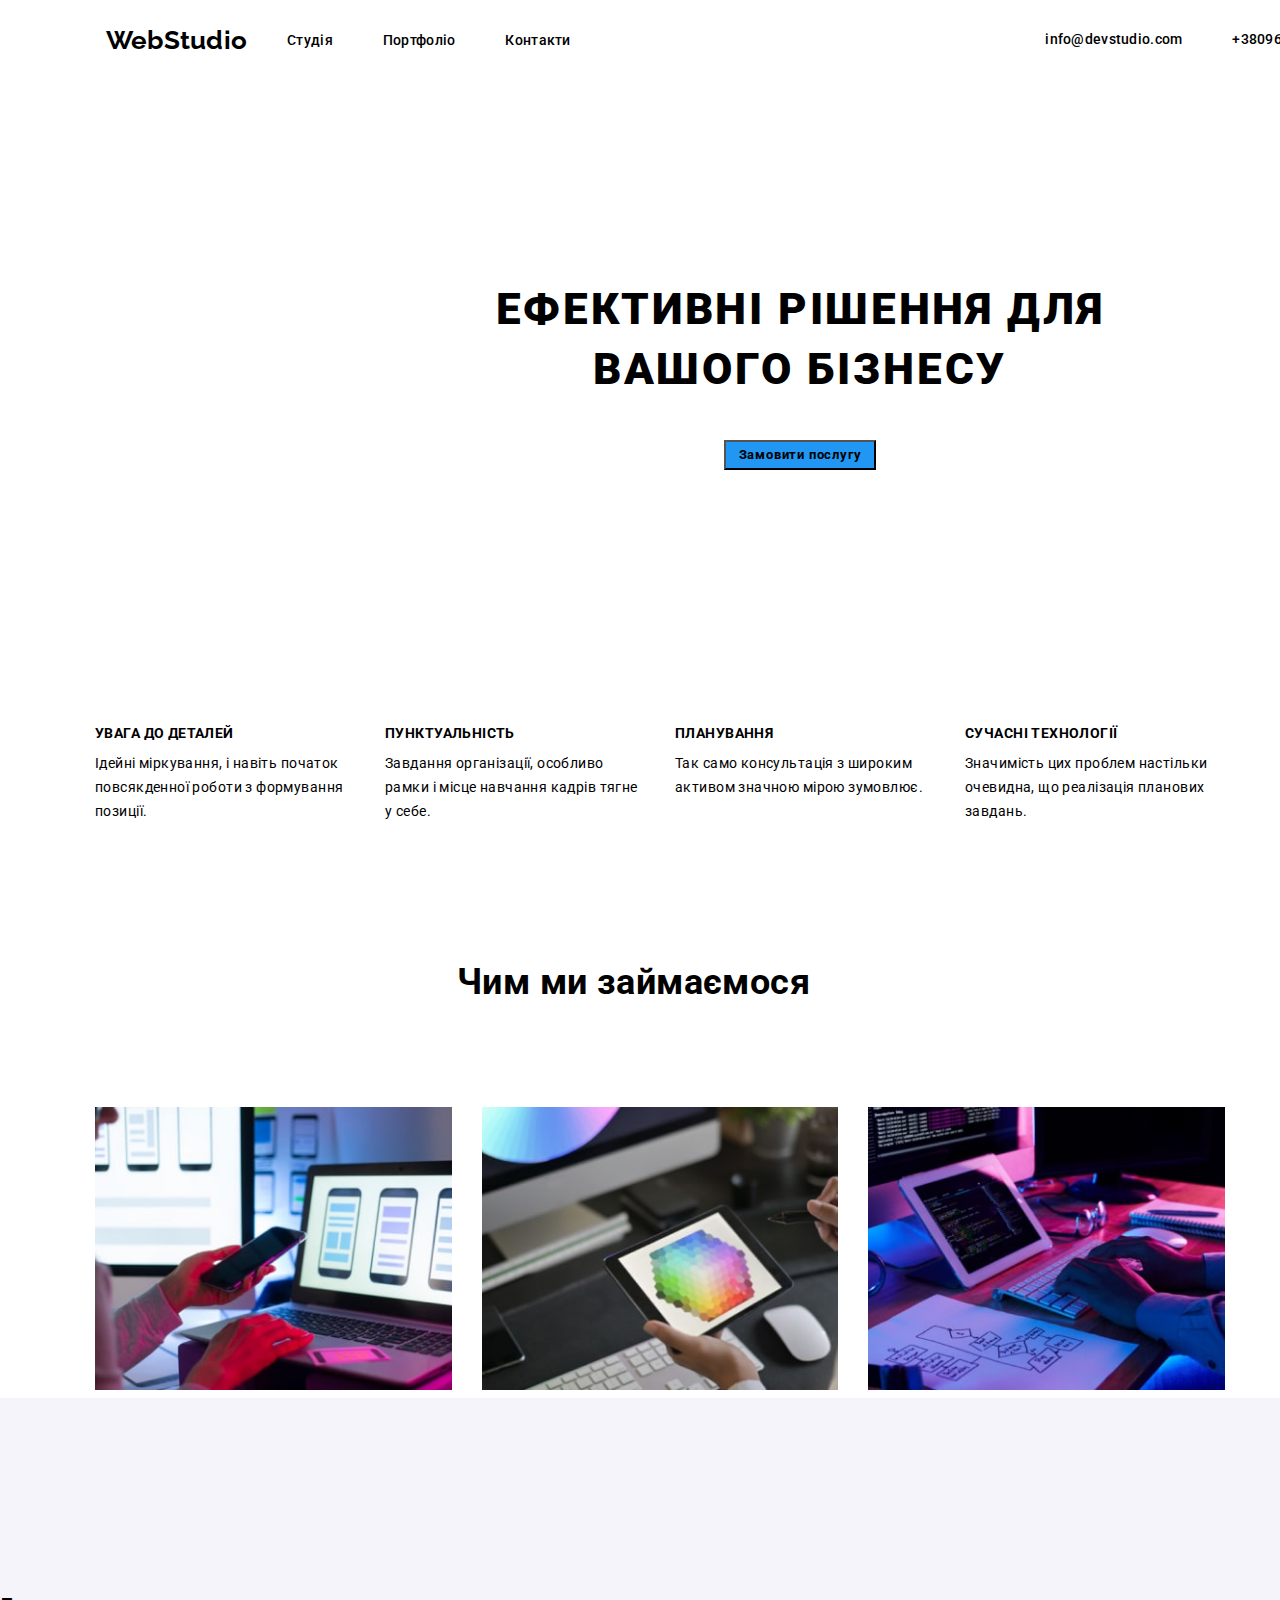
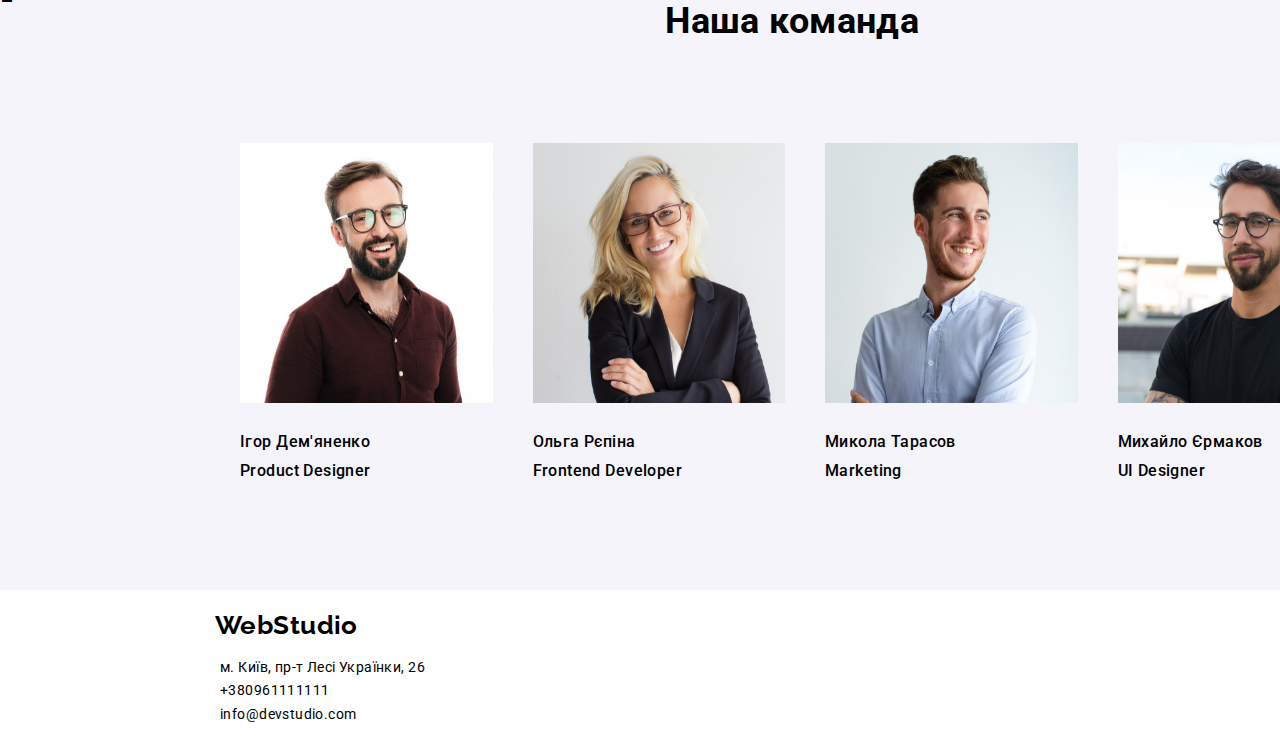
==== index.html @ 9505898f "SUMMAR" ====
<!DOCTYPE html>
<html lang="uk"></html>
<meta charset="UTF-8">
<meta http-equiv="X-UA-Compatible" content="IE=edge">
<meta name="viewport" content="width=device-width, initial-scale=1.0">
<title>WebStudio</title>

<link rel="preconnect" href="https://fonts.googleapis.com">
<link rel="preconnect" href="https://fonts.gstatic.com" crossorigin>
<link href="https://fonts.googleapis.com/css2?family=Raleway:wght@700&family=Roboto:wght@400;500;700;900&display=swap"
    rel="stylesheet">
    <link rel="stylesheet" href="https://cdnjs.cloudflare.com/ajax/libs/modern-normalize/1.1.0/modern-normalize.min.css"
        integrity="sha512-wpPYUAdjBVSE4KJnH1VR1HeZfpl1ub8YT/NKx4PuQ5NmX2tKuGu6U/JRp5y+Y8XG2tV+wKQpNHVUX03MfMFn9Q=="
        crossorigin="anonymous" referrerpolicy="no-referrer" />
    <link rel="stylesheet" href="./css/style.css">
    </head>
<body><header class="header link">
    <div class="container heder-container">
        <nav class="heder link">
            <a class="logo link" href=>Web<span class="accent">Studio</span></a>
            <ul class="heder aktiv">
                <li><a class=" heder stadi link current" href="">Студія</a></li>
                <li><a class="heder link portfolio" href="./portfolio.html">Портфоліо</a></li>
                <li><a class="heder link kontaktu " href="">Контакти</a></li>
            </ul>
        </nav>
        <ul class="heder aktiv link">
            <li><a class=" heder meil link" href="mainfo@devstudio.comilto:">info@devstudio.com</a></li>
            <li><a class=" heder tel  link" href="tel:+380961111111">+380961111111</a></li>
        </ul>
    </div>
</header>
<main>
    <section class="hero">
        <div class="container-hero">
            <h1 class="hero-zag">Ефективні рішення для вашого бізнесу</h1>
            <button class="hero-but" type="button">Замовити послугу</button>
    </section>
    </div>
    <section class="section">
        <h2 class="visually-hidden">-----наші переваги------</h2>
        <div class="container detel">
            <ul class="detel">
                <li>
                    <h3 class="section-detel">УВАГА ДО ДЕТАЛЕЙ</h3>
                    <p class="section-tekst">Ідейні міркування, і навіть початок повсякденної роботи з формування
                        позиції.
                    </p>
                </li>
                <li>
                    <h3 class="section-detel">ПУНКТУАЛЬНІСТЬ</h3>
                    <p class="section-tekst">Завдання організації, особливо рамки і місце навчання кадрів тягне у себе.
                    </p>
                </li>
                <li>
                    <h3 class="section-detel">ПЛАНУВАННЯ</h3>
                    <p class="section-tekst">Так само консультація з широким активом значною мірою зумовлює.</p>
                </li>
                <li>
                    <h3 class="section-detel">СУЧАСНІ ТЕХНОЛОГІЇ</h3>
                    <p class="section-tekst">Значимість цих проблем настільки очевидна, що реалізація планових завдань.
                    </p>
                </li>
            </ul>
        </div>
    </section>
    <section>
        <div class="container-diy">
            <h2 class="zag-diy">Чим ми займаємося</h2>
            <ul class="img-foto">
                <li>
                    <img class="section-img" src="./images/img(1)-min.jpg" alt="haircut" width="370" height="294">
                </li>
                <li>
                    <img class="section-img" src="./images/img(2)-min.jpg" alt="haircut" width="370" height="294">
                </li>
                <li>
                    <img class="section-img" src="./images/img(4)-min.jpg" alt="haircut" width="370" height="294">
                </li>
            </ul>
        </div>
    </section>

    <section>
        <div class="container com-container">
            <div class="zag-3">-
                <h2 class="zag-3">Наша команда</h2>
            </div>

            <div class="section-comanda">
                <ul class="comanda">
                    <li class="comanda">
                        <div class="port">
                            <img class="img-comanda" src="./images/img(5)-min.jpg" alt="haircut" width="270"
                                height="260">
                            <h3 class=" foto section-comandaimg">Ігор Дем'яненко</h3>
                            <p class="section-comandaprof">Product Designer</p>
                        </div>
                    </li>
                </ul>
                <ul class="comanda">
                    <li class="comanda">
                        <div class="port"><img class="img-comanda" src="./images/img(6)-min.jpg" alt="haircut"
                                width="270" height="260">
                            <h3 class="section-comandaimg">Ольга Рєпіна</h3>
                            <p class="section-comandaprof">Frontend Developer</p>
                        </div>
                </ul>
                <ul class="comanda">
                    <li class="comanda">
                        <div class="port"><img class="img-comanda" src="./images/img(7)-min.jpg" alt="haircut"
                                width="270" height="260">
                            <h3 class="section-comandaimg">Микола Тарасов</h3>
                            <p class="section-comandaprof">Marketing</p>
                        </div>
                    </li>
                </ul>
                <ul class="comanda">
                    <li class="comanda">
                        <div class="port"><img class="img-comanda" src="./images/img(8)-min.jpg" alt="haircut"
                                width="270" height="260">
                            <h3 class="section-comandaimg">Михайло Єрмаков</h3>
                            <p class="section-comandaprof">UI Designer</p>
                        </div>
                    </li>
                </ul>
            </div>
    </section>
</main>
<footer class="footer">
    <div class="container footer">
        <div class="web">
            <a class="footer-web link" href="">Web<span class="accent-footer">Studio</span></a>
        </div>
        <address class="adress">
            <ul class="link">
                <li><a class="footer-maps link"
                        href="https://www.google.com/maps/d/viewer?mid=10uSM3H-mIU3GznYo2szRIEphczw&hl=en_US&ll=50.42732700000001%2C30.538092&z=17">м.
                        Київ, пр-т Лесі Українки, 26</a></li>
                <li><a class="footer link" href="tel:+380961111111">+380961111111</a></li>
                <li><a class="footer link" href="mainfo@devstudio.comilto:">info@devstudio.com</a></li>
            </ul>
        </address>
    </div>
</footer>
    </body>
</html>
---- css/style.css ----
.root {
    --meil-color:rgba(33, 33, 33, 1);
    --mail-color:#FFFFFF;
    --mel-color:rgba(117, 117, 117, 1);
    --mol-color: #2196F3;
    --accent-color:#1b1c1e;
    --zag-color:rgba(255, 255, 255, 1);
    --footer-color:rgba(255, 255, 255, 0.6);
    --focus-color:rgba(33, 150, 243, 1);
    --becgraud-color:rgba(47, 48, 58, 1);
    }
p,
h1,
h2,
h3,
h4,
h5,
h6 {
    margin: 0;
}
body {
    font-family: Roboto ,Raleway, sans-serif;
    color:var(--meil-color);
    background-color:var(--mail-color);
    font-size: 14px;
    letter-spacing: 0.03em;
}

* {  margin: 0;
     list-style:none;
     box-sizing: border-box;
}
ul {
    list-style: none;
}

.link {
    text-decoration: none;
}

img {
    display: block;
    max-width: 100%;
    height: auto;

}
.adress {
    font-style: normal;
}

.container {
    outline: 2p solid red;
    width: 1570px;
    padding-top: 15px;
    padding-bottom: 15px;
    margin: 0 auto;
}

/*-----HEADER-----*/

.heder-container {
    display: flex;
    align-items: center;
    padding-top: 25px;
    padding-bottom: 25px;
    height: 80px;
    margin-left: auto;
    margin-right: auto;
    padding-left: 15px;
    padding-right: 15px;

}

.logo {
    font-family: Raleway;
    font-weight: 700;
    font-size: 26px;
    line-height: 1.19;
    color: var(--mol-color);

}
.accent {
    color:var(--accent-color);
}

.heder {
    font-weight: 500;
    line-height: 16px;
    letter-spacing: 0.02em;
    color: var(--meil-color);
    padding-top: 25px;
    padding-bottom: 25px;
    margin-left: auto;
}

.heder {
    display: flex;
    align-items: center;
}


.heder .link.current {
    color: var(--mol-color);
}

.heder.link:hover .heder.link:focus {
    color: var(--mol-color);
}

.stadi {
    color: var(--meil-color);
    cursor: pointer;
    margin-right: 50px;

}

.stadi:hover
.stadi:focus {
    color: var(--focus-color);
}
.stadi:current

.header .link {
    font-weight: 500;
    line-height: 1.14;
    letter-spacing: 0.02em;
    color: var(--mel-color);
    cursor: pointer;
}

.link:hover
.link:focus{color:var(--mol-color);}

.portfolio{margin-right: 50px;}

.kontaktu{margin-right: 344px;}

.tel {
    font-weight: 500;
    line-height: 1.14;
    letter-spacing: 0.02em;
    color:var(--mel-color);
    padding-right: 215px;
    

}
.tel :hover
.tel :focus{color: var(--focus-color);}

.meil{
        font-weight: 500;
        line-height: 1.14;
        letter-spacing: 0.02em;
        color: var(--mel-color);
        margin-right: 50px;
    
    }
    .meil:hover
    .meil:focus{color: var(--focus-color);}






    /*-----hero sektion1----*/

.hero {
    background-color:var(--becgraud-color);
    padding-top: 200px;
    padding-bottom: 200px;
    flex-grow: 1px;
    width: 1600px;
    height: 600px;
    
}

.hero-zag {
    font-weight: 900;
    font-size: 44px;
    line-height: 1.36;
    text-align: center;
    letter-spacing: 0.06em;
    text-transform: uppercase;
    color:var(--zag-color);
    max-width: 696px;
    height: 120px;
    display: block;
    margin: 0 auto;
}
.hero-but {
    background-color: #2196F3;
}

.hero-but {
    font-family: Roboto;
    font-weight: 700;
    line-height: 1.87;
    display: flex;
    align-items: center;
    text-align: center;
    letter-spacing: 0.06em;
    color:var(--mail-color);
    cursor:pointer;
    display: block;
    margin: 0 auto;
    margin-top: 40px;
    width: 152px;
    height: 30px;
    
    
}
.hero-but:active{color:var(--mol-color);
}

/*--------section detel2--------*/

.detel {
    display: flex;
    align-items: center;
    gap: 30px;
    width: 1170px;
    height: 98px;
    padding-top: 94px;
    padding-bottom: 94px;

}

.section-detel {
    font-size: 14px;
    font-weight: 700;
    line-height: 16px;
    color: var(--meil-color);
    max-width: 270px;
    height: 16px;
    margin-bottom: 10px;


}
.section-tekst{
    font-size: 14px;
    line-height: 24px;
    color:var(--mel-color);
    max-width: 270px;
    height: 72px;
    

}
/*----Sektion diy3----*/

.diy{display: flex;
    position: absolute;
    width: 1170px;
    height: 386px;
    left: 215px;
    top: 966px;
    padding-bottom: 94px;
}

.zag-diy {
    font-weight: 700;
    font-size: 36px;
    line-height: 1.16;
    text-align: center;
    display: flex;
    width: 366px;
    height: 42px;
    margin: 0 auto;
    margin-bottom: 50px;
    padding-top: 94px;
    color: var(--meil-color);
}

.img-foto {
    display: flex;
    gap: 30px;
    width: 1170px;
    height: 386px;
    padding-top: 95px;
    margin: auto;
}

/*-----section comanda4-----*/

.com-container{
background: rgba(245, 244, 250, 1);
}


.zag-3 { 
    display: flex;
    align-items: center;
    margin: 0 auto;
    font-weight: 700;
    font-size: 36px;
    line-height: 1.16;
    color:var(--meil-color);
    padding-top: 94px;
    padding-bottom: 50px;
}

.comanda {
    display: flex;
    margin: 0 auto;
    align-items: center;
    gap: 30px;
}
.section-comanda{
    display: flex;
    margin: 0 auto;
    align-items: center;
    width: 1170px;
    padding-bottom: 94px;
}

.img-comanda{
    display: flex;
    gap: 30px;
    width: 270px;
    height: 260px;
    margin: auto;
    flex-basis: calc(100%/4-30px);
}

.section-comandaimg {
    display: flex;
    font-weight: 500;
    line-height: 1.18;
    font-size: 16px;
    color: var(--meil-color);
    text-align: center;
    margin-top: 30px;
    margin-bottom: 10px;
}

.section-comandaprof {
    display: flex;
    font-weight: 500;
    font-size: 16px;
    line-height:1.18;
    color:var(--mel-color);

}

/*-------portfolio----*/


.visually-hidden
{   position: absolute;
    white-space: nowrap;
    width: 1px;
    height: 1px;
    overflow: hidden;
    border: 0;
    padding: 0;
    clip: rect(0 0 0 0);
    clip-path: inset(50%);
    margin: -1px;

}

.button {
    display: flex;
    align-items: center;
    margin: 0 auto;
    margin-bottom: 20px; 
    gap: 8px;
}

.button-aktiv {
    font-family: 'Roboto';
    font-weight: 500;
    font-size: 16px;
    line-height: 1.62;
    text-align: center;
    color:var(--mail-color);
    cursor: pointer;
}
.button-aktiv:hover
.button-aktiv:focus{color: #2196F3;}

.button-aktiv {
    background-color: #398fba;

}

.button-link{ background: #F5F4FA;;}
.button-link{
    font-family: 'Roboto';
    font-weight: 500;
    font-size: 16px;
    line-height: 1.62;
    text-align: center;
    cursor: pointer;}

.button .link:hover
.button .link:focus{color: var(--focus-color);}

.robotu-container {
    width: 1170px;
    padding-bottom: 95px;
    padding-top: 94px;
}
.robotu-link{
    padding: 0;
    margin: 0;
    display: flex;
    flex-wrap: wrap;
    margin-left: -30px;
    margin-top: -30px;

}
.robotu-link >.item{
    flex-basis: calc(100%/3-30px);
    margin-left: 30px;
    margin-top: 30px;
}

.img link{
    padding:215px;
    top: 262px;}

.element-robotu{padding: 24px;}

.robotu-neim {
    font-weight: 700;
    font-size: 18px;
    line-height: 2;
    letter-spacing: 0.06em;
    color:var(--meil-color);
    margin-top: 20px;
}
.robotu-proekt {
    font-size: 16px;
    line-height: 1.87;
    color: var(--mel-color);
    margin-top: 4px;
}

/*------footer----*/



.accent-footer {
    color: var(--mail-color);
    }

.footer .link {
    cursor: auto;
}

.footer-web  {
    font-family: Raleway;
    font-weight: 700;
    font-size: 26px;
    line-height: 1.19px;
    color: var(--mol-color);
    display: flex;
    width: 145px;
    height: 31px;
    padding-top: 20px;
    padding-left: 215px;
    margin-bottom: 20px;
    
    }

.footer-maps {
    line-height: 1.71;
    color: var(--mail-color);
    margin-bottom: 9px;
    width: 231px;
    height: 21px;


}

.footer {
    line-height: 1.71;
    color:var(--footer-color);
    background-color: var(--becgraud-color)
    }

.adress{
    padding-left: 180px;
}
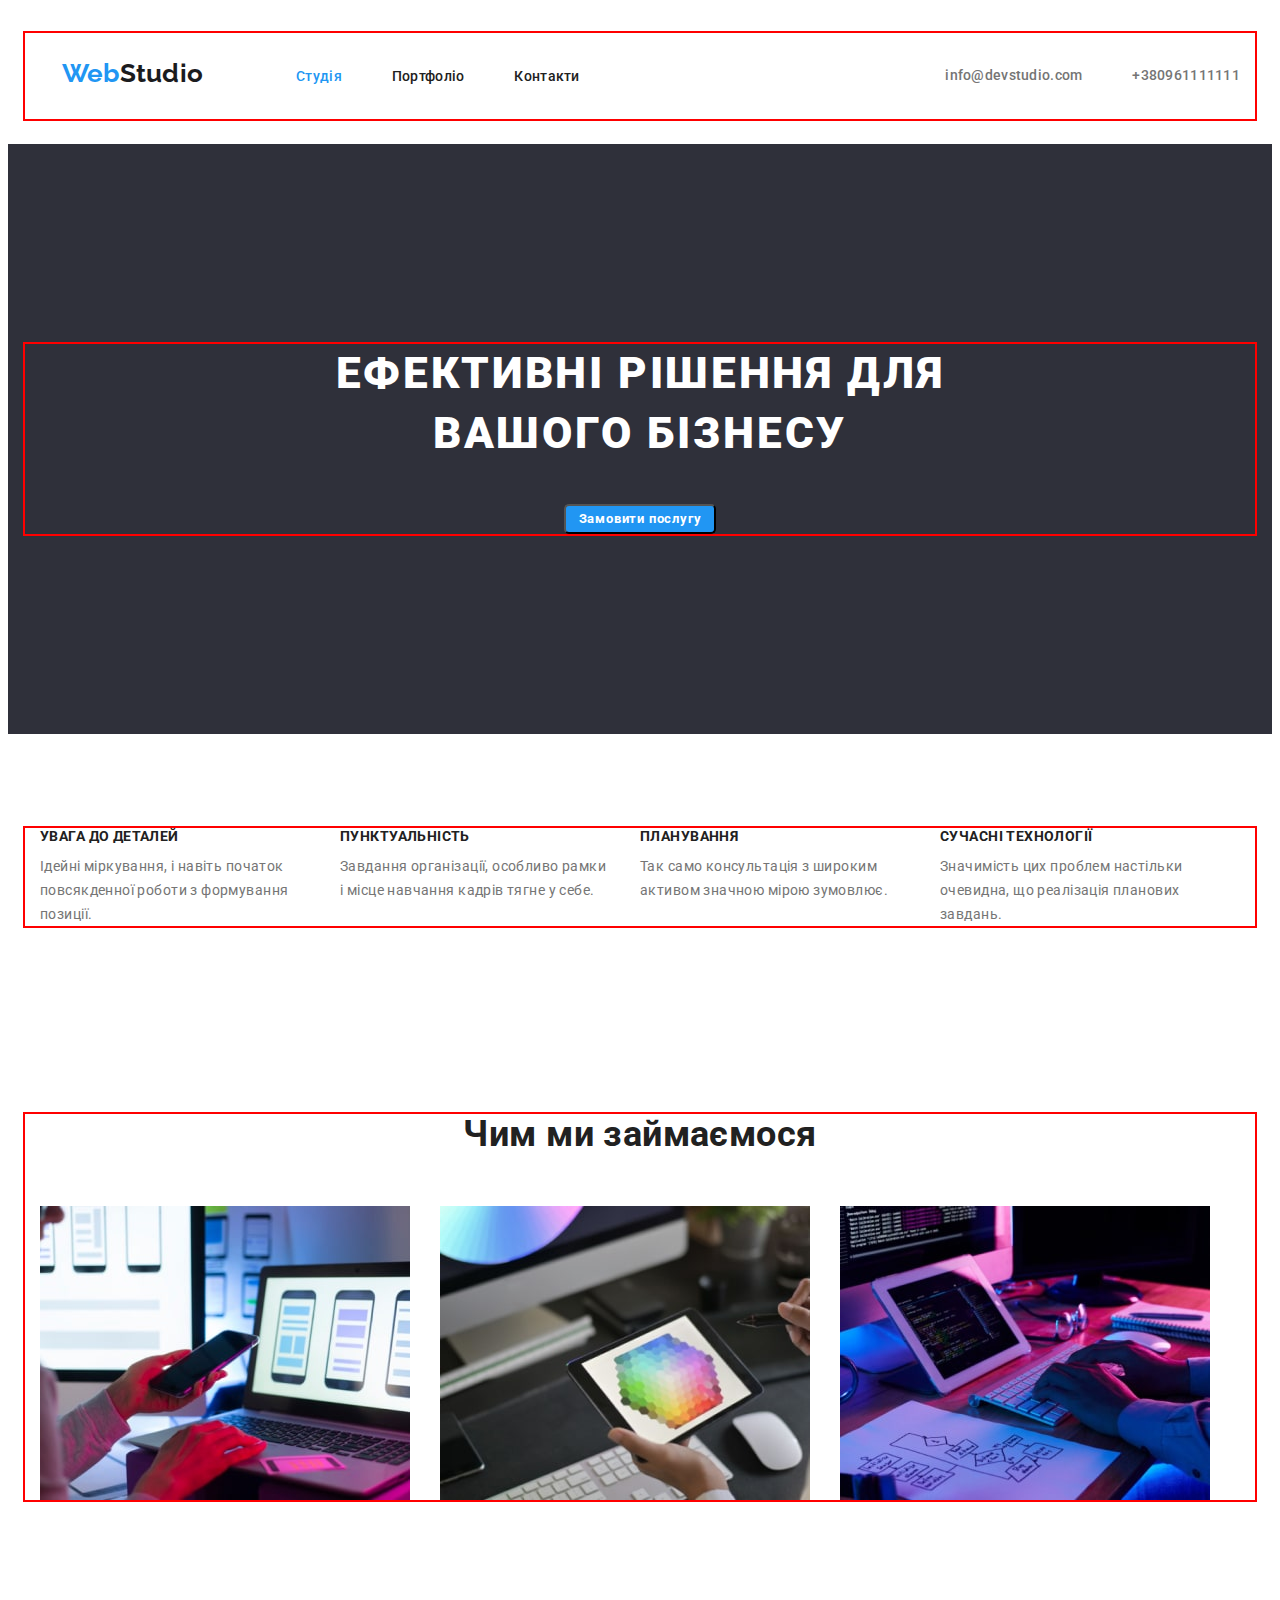
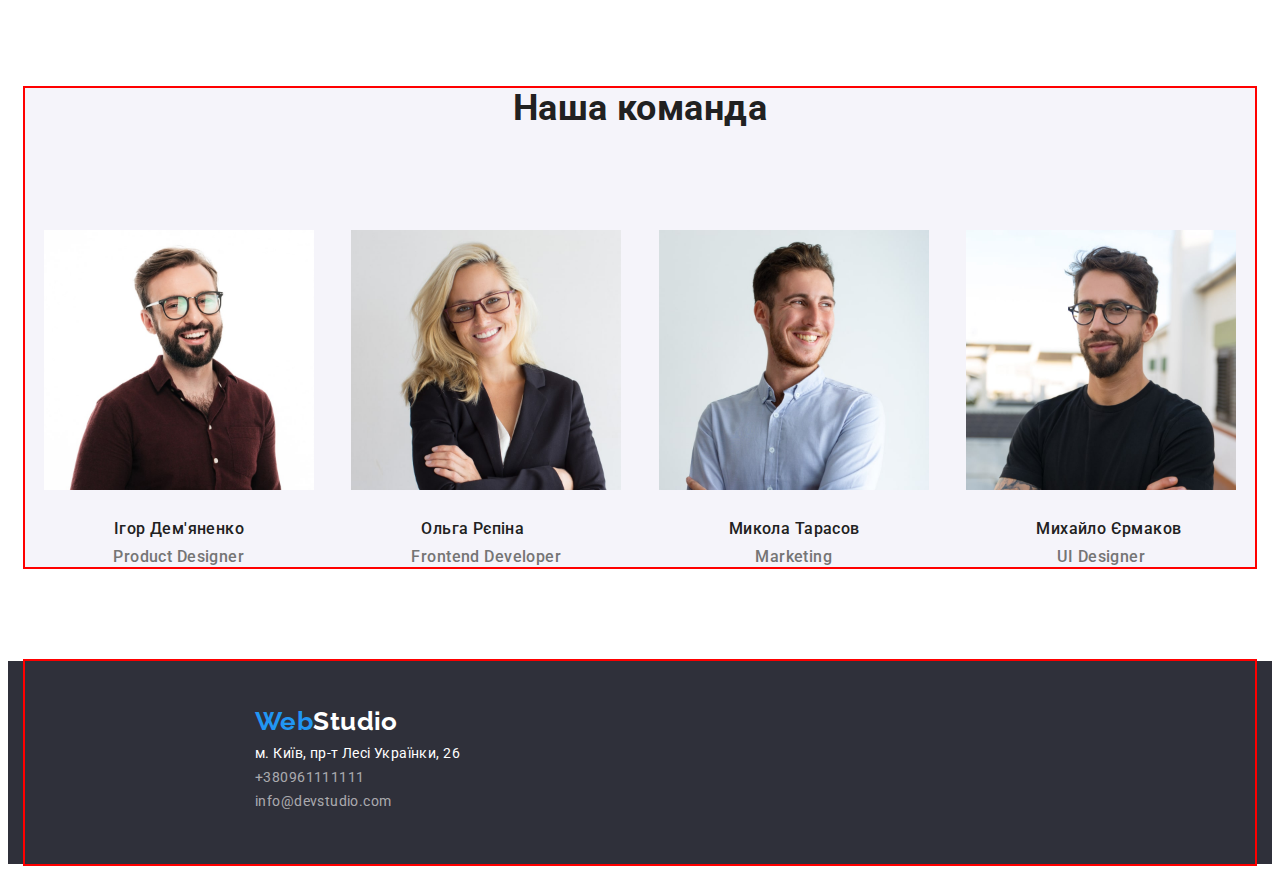
==== commit f3474903: "summar" ====
--- a/index.html
+++ b/index.html
@@ -1,45 +1,46 @@
 <!DOCTYPE html>
-<html lang="uk"></html>
+<html lang="uk">
+<head>
 <meta charset="UTF-8">
 <meta http-equiv="X-UA-Compatible" content="IE=edge">
 <meta name="viewport" content="width=device-width, initial-scale=1.0">
 <title>WebStudio</title>
-
 <link rel="preconnect" href="https://fonts.googleapis.com">
 <link rel="preconnect" href="https://fonts.gstatic.com" crossorigin>
 <link href="https://fonts.googleapis.com/css2?family=Raleway:wght@700&family=Roboto:wght@400;500;700;900&display=swap"
     rel="stylesheet">
     <link rel="stylesheet" href="https://cdnjs.cloudflare.com/ajax/libs/modern-normalize/1.1.0/modern-normalize.min.css"
         integrity="sha512-wpPYUAdjBVSE4KJnH1VR1HeZfpl1ub8YT/NKx4PuQ5NmX2tKuGu6U/JRp5y+Y8XG2tV+wKQpNHVUX03MfMFn9Q=="
-        crossorigin="anonymous" referrerpolicy="no-referrer" />
+        crossorigin="anonymous" referrerpolicy="no-referrer">
     <link rel="stylesheet" href="./css/style.css">
-    </head>
-<body><header class="header link">
-    <div class="container heder-container">
-        <nav class="heder link">
-            <a class="logo link" href=>Web<span class="accent">Studio</span></a>
-            <ul class="heder aktiv">
-                <li><a class=" heder stadi link current" href="">Студія</a></li>
-                <li><a class="heder link portfolio" href="./portfolio.html">Портфоліо</a></li>
-                <li><a class="heder link kontaktu " href="">Контакти</a></li>
+</head>
+<body>
+    <header class="header">
+        <div class="container heder-container">
+            <nav class="heder link">
+                <a class="logo link " href=>Web<span class="accent">Studio</span></a>
+                <ul class="heder aktiv">
+                    <li><a class=" heder link stadi current" href="">Студія</a></li>
+                    <li><a class="heder link portfolio" href="./portfolio.html">Портфоліо</a></li>
+                    <li><a class="heder link kontaktu " href="">Контакти</a></li>
+                </ul>
+            </nav>
+            <ul class="heder aktiv link">
+                <li><a class=" heder meil link" href="mainfo@devstudio.comilto:">info@devstudio.com</a></li>
+                <li><a class=" heder tel  link" href="tel:+380961111111">+380961111111</a></li>
             </ul>
-        </nav>
-        <ul class="heder aktiv link">
-            <li><a class=" heder meil link" href="mainfo@devstudio.comilto:">info@devstudio.com</a></li>
-            <li><a class=" heder tel  link" href="tel:+380961111111">+380961111111</a></li>
-        </ul>
-    </div>
-</header>
+        </div>
+    </header>
 <main>
-    <section class="hero">
-        <div class="container-hero">
-            <h1 class="hero-zag">Ефективні рішення для вашого бізнесу</h1>
-            <button class="hero-but" type="button">Замовити послугу</button>
+    <section class="section hero">
+        <div class="container">
+        <h1 class="hero-zag">Ефективні рішення для вашого бізнесу</h1>
+        <button class="hero-but" type="button">Замовити послугу</button>
     </section>
     </div>
     <section class="section">
         <h2 class="visually-hidden">-----наші переваги------</h2>
-        <div class="container detel">
+        <div class="container">
             <ul class="detel">
                 <li>
                     <h3 class="section-detel">УВАГА ДО ДЕТАЛЕЙ</h3>
@@ -64,43 +65,41 @@
             </ul>
         </div>
     </section>
-    <section>
-        <div class="container-diy">
+    <section class="section">
+        <div class="container diy-container">
             <h2 class="zag-diy">Чим ми займаємося</h2>
-            <ul class="img-foto">
+            <ul class="img-foto diy">
                 <li>
-                    <img class="section-img" src="./images/img(1)-min.jpg" alt="haircut" width="370" height="294">
+                    <img class="section-img diy" src="./images/img(1)-min.jpg" alt="haircut" width="370" height="294">
                 </li>
                 <li>
-                    <img class="section-img" src="./images/img(2)-min.jpg" alt="haircut" width="370" height="294">
+                    <img class="section-img diy" src="./images/img(2)-min.jpg" alt="haircut" width="370" height="294">
                 </li>
                 <li>
-                    <img class="section-img" src="./images/img(4)-min.jpg" alt="haircut" width="370" height="294">
+                    <img class="section-img diy" src="./images/img(4)-min.jpg" alt="haircut" width="370" height="294">
                 </li>
             </ul>
         </div>
     </section>
 
-    <section>
-        <div class="container com-container">
-            <div class="zag-3">-
-                <h2 class="zag-3">Наша команда</h2>
-            </div>
-
-            <div class="section-comanda">
+    <section class="section">
+        <div class="container com"><div class="zag-3">
+                <h2 class="zag-3">Наша команда</h2></div>
+    <div class="section-comanda ">
                 <ul class="comanda">
                     <li class="comanda">
                         <div class="port">
                             <img class="img-comanda" src="./images/img(5)-min.jpg" alt="haircut" width="270"
                                 height="260">
-                            <h3 class=" foto section-comandaimg">Ігор Дем'яненко</h3>
+                            <h3 class="section-comandaimg">Ігор Дем'яненко</h3>
                             <p class="section-comandaprof">Product Designer</p>
                         </div>
                     </li>
                 </ul>
                 <ul class="comanda">
                     <li class="comanda">
-                        <div class="port"><img class="img-comanda" src="./images/img(6)-min.jpg" alt="haircut"
+                        <div class="port">
+                        <img class="img-comanda" src="./images/img(6)-min.jpg" alt="haircut"
                                 width="270" height="260">
                             <h3 class="section-comandaimg">Ольга Рєпіна</h3>
                             <p class="section-comandaprof">Frontend Developer</p>
@@ -108,7 +107,8 @@
                 </ul>
                 <ul class="comanda">
                     <li class="comanda">
-                        <div class="port"><img class="img-comanda" src="./images/img(7)-min.jpg" alt="haircut"
+                        <div class="port">
+                        <img class="img-comanda" src="./images/img(7)-min.jpg" alt="haircut"
                                 width="270" height="260">
                             <h3 class="section-comandaimg">Микола Тарасов</h3>
                             <p class="section-comandaprof">Marketing</p>
@@ -117,7 +117,8 @@
                 </ul>
                 <ul class="comanda">
                     <li class="comanda">
-                        <div class="port"><img class="img-comanda" src="./images/img(8)-min.jpg" alt="haircut"
+                        <div class="port">
+                            <img class="img-comanda" src="./images/img(8)-min.jpg" alt="haircut"
                                 width="270" height="260">
                             <h3 class="section-comandaimg">Михайло Єрмаков</h3>
                             <p class="section-comandaprof">UI Designer</p>
@@ -128,18 +129,16 @@
     </section>
 </main>
 <footer class="footer">
-    <div class="container footer">
-        <div class="web">
-            <a class="footer-web link" href="">Web<span class="accent-footer">Studio</span></a>
-        </div>
+    <div class="container">
+        <a class="footer-web link" href="">Web<span class="accent-footer">Studio</span></a>
         <address class="adress">
-            <ul class="link">
+            <ul class="link footer">
                 <li><a class="footer-maps link"
                         href="https://www.google.com/maps/d/viewer?mid=10uSM3H-mIU3GznYo2szRIEphczw&hl=en_US&ll=50.42732700000001%2C30.538092&z=17">м.
                         Київ, пр-т Лесі Українки, 26</a></li>
                 <li><a class="footer link" href="tel:+380961111111">+380961111111</a></li>
                 <li><a class="footer link" href="mainfo@devstudio.comilto:">info@devstudio.com</a></li>
-            </ul>
+           </ul>
         </address>
     </div>
 </footer>
--- a/css/style.css
+++ b/css/style.css
@@ -1,4 +1,7 @@
-.root {
+
+
+
+:root {
     --meil-color:rgba(33, 33, 33, 1);
     --mail-color:#FFFFFF;
     --mel-color:rgba(117, 117, 117, 1);
@@ -10,6 +13,7 @@
     --becgraud-color:rgba(47, 48, 58, 1);
     }
 p,
+ul,
 h1,
 h2,
 h3,
@@ -26,11 +30,17 @@
     letter-spacing: 0.03em;
 }
 
-* {  margin: 0;
+html{
+    box-sizing: border-box;
+}
+*::before,
+*::after{box-sizing: inherit;}
+
+* { 
      list-style:none;
      box-sizing: border-box;
 }
-ul {
+ul {padding: 0;
     list-style: none;
 }
 
@@ -49,53 +59,52 @@
 }
 
 .container {
-    outline: 2p solid red;
-    width: 1570px;
-    padding-top: 15px;
-    padding-bottom: 15px;
-    margin: 0 auto;
-}
-
+    outline: 2px solid red;
+    width: 1230px;
+    margin: 0 auto;
+    padding-left: 15px;
+    padding-right: 15px;
+}
+.section {
+    padding-top: 94px;
+    padding-bottom: 94px;
+}
 /*-----HEADER-----*/
 
 .heder-container {
     display: flex;
     align-items: center;
+    margin: auto;
+    
+}
+
+.logo{
+    font-family: Raleway;
+    font-weight: 700;
+    font-size: 26px;
+    line-height: 1.19;
     padding-top: 25px;
     padding-bottom: 25px;
-    height: 80px;
-    margin-left: auto;
-    margin-right: auto;
-    padding-left: 15px;
-    padding-right: 15px;
-
-}
-
-.logo {
-    font-family: Raleway;
-    font-weight: 700;
-    font-size: 26px;
-    line-height: 1.19;
+    display: flex;
     color: var(--mol-color);
 
 }
 .accent {
     color:var(--accent-color);
 }
+.header {
+    padding-top: 25px;
+    padding-bottom: 25px;
+}
 
 .heder {
+    display: flex;
     font-weight: 500;
     line-height: 16px;
     letter-spacing: 0.02em;
     color: var(--meil-color);
-    padding-top: 25px;
-    padding-bottom: 25px;
     margin-left: auto;
-}
-
-.heder {
-    display: flex;
-    align-items: center;
+
 }
 
 
@@ -103,18 +112,22 @@
     color: var(--mol-color);
 }
 
-.heder.link:hover .heder.link:focus {
-    color: var(--mol-color);
+.heder.link:hover,
+.heder.link:focus {
+color: var(--mol-color);
 }
 
 .stadi {
     color: var(--meil-color);
     cursor: pointer;
+    margin-left: 93px;
     margin-right: 50px;
-
-}
-
-.stadi:hover
+    padding-top: 35px;
+    padding-bottom: 35px;
+
+}
+
+.stadi:hover,
 .stadi:focus {
     color: var(--focus-color);
 }
@@ -131,16 +144,23 @@
 .link:hover
 .link:focus{color:var(--mol-color);}
 
-.portfolio{margin-right: 50px;}
-
-.kontaktu{margin-right: 344px;}
+.portfolio{margin-right: 50px;
+    padding-top: 35px;
+    padding-bottom: 35px;
+}
+
+.kontaktu
+{   padding-top: 35px;
+    padding-bottom: 35px;
+    margin-right: 344px;}
 
 .tel {
     font-weight: 500;
     line-height: 1.14;
     letter-spacing: 0.02em;
     color:var(--mel-color);
-    padding-right: 215px;
+    padding-top: 35px;
+    padding-bottom: 35px;
     
 
 }
@@ -153,6 +173,8 @@
         letter-spacing: 0.02em;
         color: var(--mel-color);
         margin-right: 50px;
+        padding-top: 35px;
+        padding-bottom: 35px;
     
     }
     .meil:hover
@@ -169,10 +191,6 @@
     background-color:var(--becgraud-color);
     padding-top: 200px;
     padding-bottom: 200px;
-    flex-grow: 1px;
-    width: 1600px;
-    height: 600px;
-    
 }
 
 .hero-zag {
@@ -189,26 +207,23 @@
     margin: 0 auto;
 }
 .hero-but {
-    background-color: #2196F3;
+    background-color:var(--mol-color);
 }
 
 .hero-but {
     font-family: Roboto;
     font-weight: 700;
     line-height: 1.87;
-    display: flex;
-    align-items: center;
-    text-align: center;
     letter-spacing: 0.06em;
     color:var(--mail-color);
     cursor:pointer;
-    display: block;
-    margin: 0 auto;
+    display:block;
+    margin: 0 auto;
+    text-align: center;
     margin-top: 40px;
     width: 152px;
     height: 30px;
-    
-    
+    border-radius: 5px;
 }
 .hero-but:active{color:var(--mol-color);
 }
@@ -219,11 +234,6 @@
     display: flex;
     align-items: center;
     gap: 30px;
-    width: 1170px;
-    height: 98px;
-    padding-top: 94px;
-    padding-bottom: 94px;
-
 }
 
 .section-detel {
@@ -231,11 +241,8 @@
     font-weight: 700;
     line-height: 16px;
     color: var(--meil-color);
-    max-width: 270px;
-    height: 16px;
     margin-bottom: 10px;
-
-
+    
 }
 .section-tekst{
     font-size: 14px;
@@ -244,81 +251,69 @@
     max-width: 270px;
     height: 72px;
     
+    
 
 }
 /*----Sektion diy3----*/
 
 .diy{display: flex;
-    position: absolute;
-    width: 1170px;
-    height: 386px;
-    left: 215px;
-    top: 966px;
-    padding-bottom: 94px;
-}
-
-.zag-diy {
+    margin: auto;
+    text-align: center;
+    
+}
+
+.zag-diy{
     font-weight: 700;
     font-size: 36px;
     line-height: 1.16;
-    text-align: center;
-    display: flex;
-    width: 366px;
-    height: 42px;
-    margin: 0 auto;
+    
+    margin: auto;
+    text-align: center;
     margin-bottom: 50px;
-    padding-top: 94px;
     color: var(--meil-color);
 }
 
 .img-foto {
     display: flex;
     gap: 30px;
-    width: 1170px;
-    height: 386px;
-    padding-top: 95px;
     margin: auto;
 }
 
 /*-----section comanda4-----*/
-
-.com-container{
-background: rgba(245, 244, 250, 1);
-}
-
-
-.zag-3 { 
-    display: flex;
-    align-items: center;
-    margin: 0 auto;
+.com{background-color: #F5F4FA;;}
+
+.comanda {
+    display: flex;
+    margin: 0 auto;
+    align-items: center;
+    gap: 30px;}
+
+.zag-3{
     font-weight: 700;
     font-size: 36px;
     line-height: 1.16;
     color:var(--meil-color);
-    padding-top: 94px;
-    padding-bottom: 50px;
-}
-
-.comanda {
-    display: flex;
+    margin-bottom: 50px;
+    display: flex;
+    align-items: center;
+    margin:auto;
+    margin-bottom: 50px;
+
+}
+
+.section-comanda{
+    display:flex;
     margin: 0 auto;
     align-items: center;
     gap: 30px;
 }
-.section-comanda{
-    display: flex;
-    margin: 0 auto;
-    align-items: center;
-    width: 1170px;
-    padding-bottom: 94px;
-}
 
 .img-comanda{
     display: flex;
-    gap: 30px;
     width: 270px;
     height: 260px;
     margin: auto;
+    gap: 30px;
     flex-basis: calc(100%/4-30px);
 }
 
@@ -328,16 +323,17 @@
     line-height: 1.18;
     font-size: 16px;
     color: var(--meil-color);
-    text-align: center;
+    
+    padding-left:70px;
     margin-top: 30px;
     margin-bottom: 10px;
 }
 
 .section-comandaprof {
-    display: flex;
     font-weight: 500;
     font-size: 16px;
     line-height:1.18;
+    text-align: center;
     color:var(--mel-color);
 
 }
@@ -376,15 +372,15 @@
     color:var(--mail-color);
     cursor: pointer;
 }
-.button-aktiv:hover
-.button-aktiv:focus{color: #2196F3;}
+.button-aktiv:hover,
+.button-aktiv:focus{color:var(--mol-color);}
 
 .button-aktiv {
-    background-color: #398fba;
-
-}
-
-.button-link{ background: #F5F4FA;;}
+    background-color:var(--focus-color);
+
+}
+
+.button-link{ background:var(--mail-color);}
 .button-link{
     font-family: 'Roboto';
     font-weight: 500;
@@ -393,14 +389,10 @@
     text-align: center;
     cursor: pointer;}
 
-.button .link:hover
+.button .link:hover,
 .button .link:focus{color: var(--focus-color);}
 
-.robotu-container {
-    width: 1170px;
-    padding-bottom: 95px;
-    padding-top: 94px;
-}
+
 .robotu-link{
     padding: 0;
     margin: 0;
@@ -440,7 +432,6 @@
 /*------footer----*/
 
 
-
 .accent-footer {
     color: var(--mail-color);
     }
@@ -455,11 +446,10 @@
     font-size: 26px;
     line-height: 1.19px;
     color: var(--mol-color);
-    display: flex;
+    display:block;
     width: 145px;
-    height: 31px;
-    padding-top: 20px;
     padding-left: 215px;
+    padding-top: 60px;
     margin-bottom: 20px;
     
     }
@@ -468,8 +458,6 @@
     line-height: 1.71;
     color: var(--mail-color);
     margin-bottom: 9px;
-    width: 231px;
-    height: 21px;
 
 
 }
@@ -481,5 +469,6 @@
     }
 
 .adress{
-    padding-left: 180px;
+    padding-left: 215px;
+    padding-bottom: 50px;
 }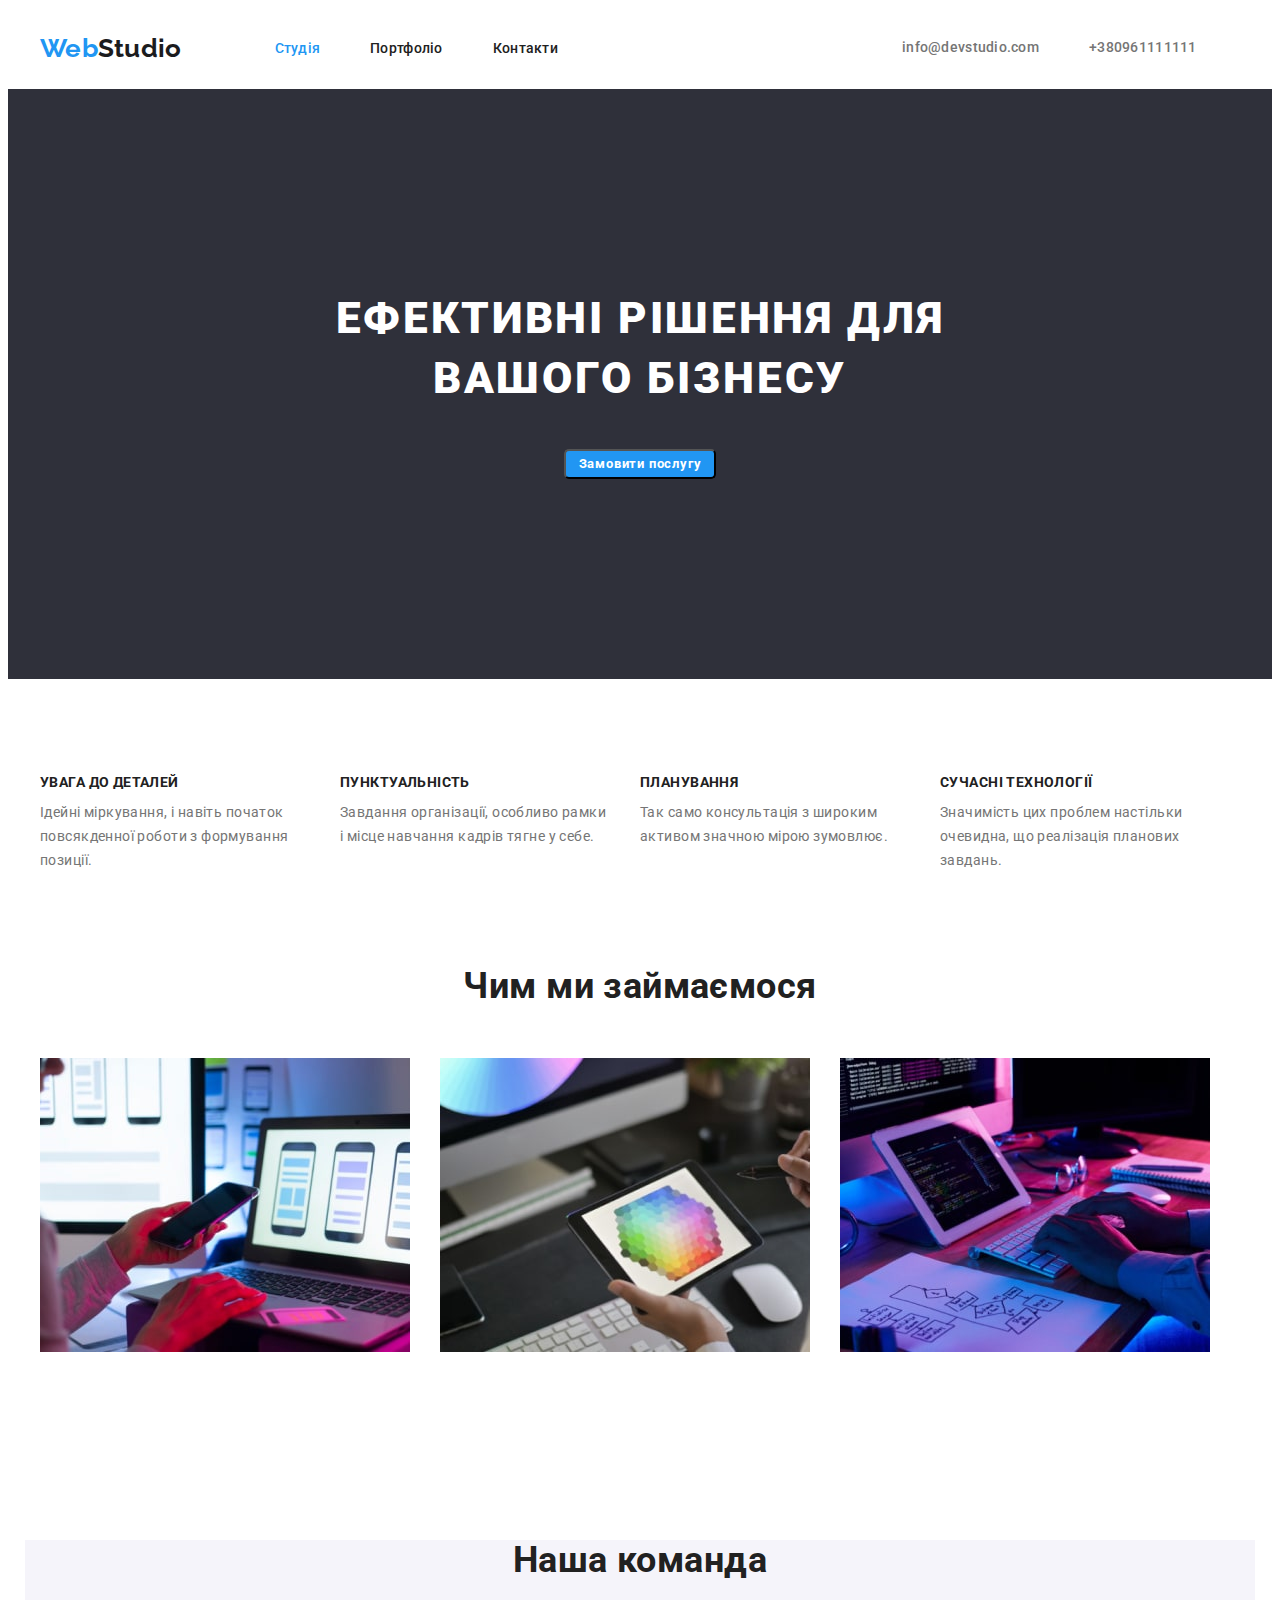
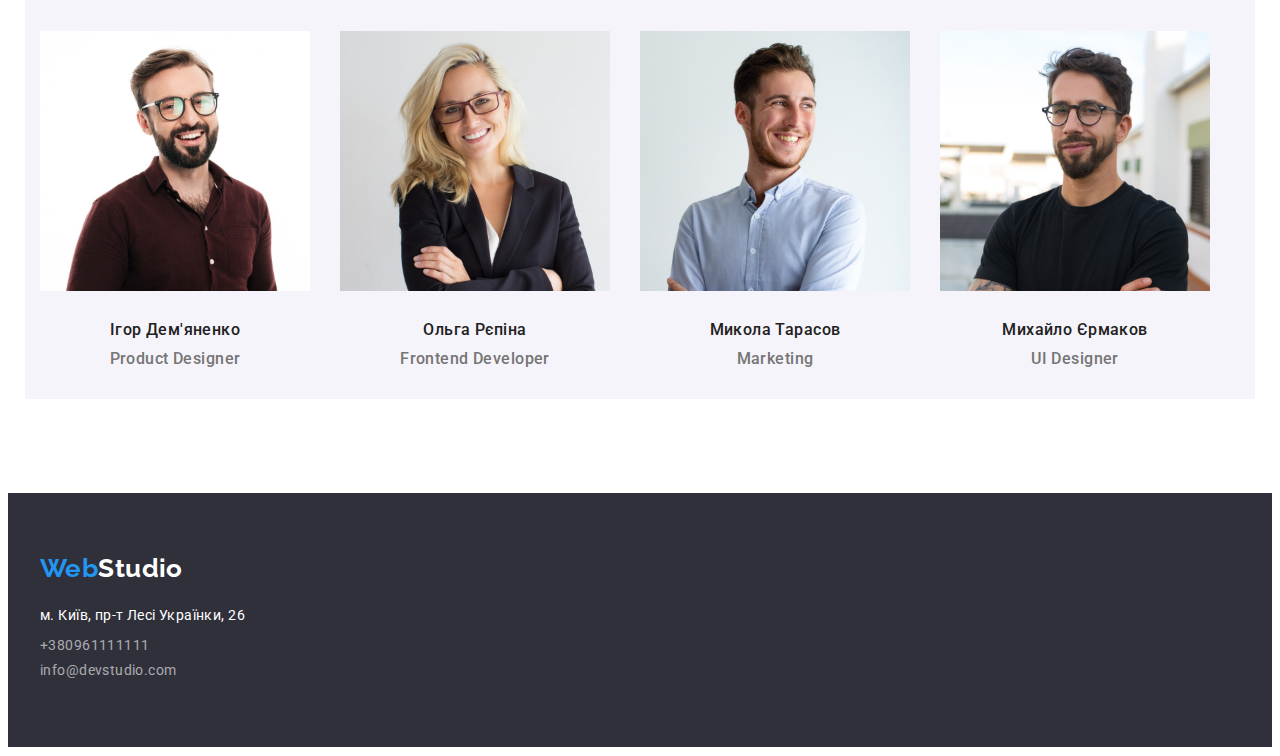
==== commit 4182c19c: "summar" ====
--- a/index.html
+++ b/index.html
@@ -15,7 +15,7 @@
     <link rel="stylesheet" href="./css/style.css">
 </head>
 <body>
-    <header class="header">
+    <header class="">
         <div class="container heder-container">
             <nav class="heder link">
                 <a class="logo link " href=>Web<span class="accent">Studio</span></a>
@@ -38,7 +38,7 @@
         <button class="hero-but" type="button">Замовити послугу</button>
     </section>
     </div>
-    <section class="section">
+    <section class="section-novpading">
         <h2 class="visually-hidden">-----наші переваги------</h2>
         <div class="container">
             <ul class="detel">
@@ -83,46 +83,39 @@
     </section>
 
     <section class="section">
-        <div class="container com"><div class="zag-3">
-                <h2 class="zag-3">Наша команда</h2></div>
+        <div class="container com">
+                <h2 class="zag-3">Наша команда</h2>
     <div class="section-comanda ">
                 <ul class="comanda">
                     <li class="comanda">
-                        <div class="port">
                             <img class="img-comanda" src="./images/img(5)-min.jpg" alt="haircut" width="270"
-                                height="260">
+                                height="260"><div class="komanda">
                             <h3 class="section-comandaimg">Ігор Дем'яненко</h3>
-                            <p class="section-comandaprof">Product Designer</p>
-                        </div>
+                            <p class="section-comandaprof">Product Designer</p></div>
                     </li>
                 </ul>
                 <ul class="comanda">
                     <li class="comanda">
-                        <div class="port">
                         <img class="img-comanda" src="./images/img(6)-min.jpg" alt="haircut"
                                 width="270" height="260">
+                                <div class="komanda">
                             <h3 class="section-comandaimg">Ольга Рєпіна</h3>
-                            <p class="section-comandaprof">Frontend Developer</p>
-                        </div>
+                            <p class="section-comandaprof">Frontend Developer</p></div>
                 </ul>
                 <ul class="comanda">
                     <li class="comanda">
-                        <div class="port">
                         <img class="img-comanda" src="./images/img(7)-min.jpg" alt="haircut"
-                                width="270" height="260">
+                                width="270" height="260"><div class="komanda">
                             <h3 class="section-comandaimg">Микола Тарасов</h3>
-                            <p class="section-comandaprof">Marketing</p>
-                        </div>
+                            <p class="section-comandaprof">Marketing</p></div>
                     </li>
                 </ul>
                 <ul class="comanda">
                     <li class="comanda">
-                        <div class="port">
                             <img class="img-comanda" src="./images/img(8)-min.jpg" alt="haircut"
-                                width="270" height="260">
+                                width="270" height="260"><div class="komanda">
                             <h3 class="section-comandaimg">Михайло Єрмаков</h3>
-                            <p class="section-comandaprof">UI Designer</p>
-                        </div>
+                            <p class="section-comandaprof">UI Designer</p></div>
                     </li>
                 </ul>
             </div>
@@ -132,12 +125,12 @@
     <div class="container">
         <a class="footer-web link" href="">Web<span class="accent-footer">Studio</span></a>
         <address class="adress">
-            <ul class="link footer">
+            <ul >
                 <li><a class="footer-maps link"
                         href="https://www.google.com/maps/d/viewer?mid=10uSM3H-mIU3GznYo2szRIEphczw&hl=en_US&ll=50.42732700000001%2C30.538092&z=17">м.
                         Київ, пр-т Лесі Українки, 26</a></li>
-                <li><a class="footer link" href="tel:+380961111111">+380961111111</a></li>
-                <li><a class="footer link" href="mainfo@devstudio.comilto:">info@devstudio.com</a></li>
+                <li class=""><a class="footer link " href="tel:+380961111111">+380961111111</a></li>
+                <li><a class="footer link " href="mainfo@devstudio.comilto:">info@devstudio.com</a></li>
            </ul>
         </address>
     </div>
--- a/css/style.css
+++ b/css/style.css
@@ -36,7 +36,7 @@
 *::before,
 *::after{box-sizing: inherit;}
 
-* { 
+* {  
      list-style:none;
      box-sizing: border-box;
 }
@@ -59,7 +59,6 @@
 }
 
 .container {
-    outline: 2px solid red;
     width: 1230px;
     margin: 0 auto;
     padding-left: 15px;
@@ -75,6 +74,8 @@
     display: flex;
     align-items: center;
     margin: auto;
+    padding-top: 25px;
+    padding-bottom: 25px;
     
 }
 
@@ -83,8 +84,6 @@
     font-weight: 700;
     font-size: 26px;
     line-height: 1.19;
-    padding-top: 25px;
-    padding-bottom: 25px;
     display: flex;
     color: var(--mol-color);
 
@@ -92,10 +91,8 @@
 .accent {
     color:var(--accent-color);
 }
-.header {
-    padding-top: 25px;
-    padding-bottom: 25px;
-}
+
+
 
 .heder {
     display: flex;
@@ -103,10 +100,9 @@
     line-height: 16px;
     letter-spacing: 0.02em;
     color: var(--meil-color);
-    margin-left: auto;
-
-}
-
+    align-items: center;
+
+}
 
 .heder .link.current {
     color: var(--mol-color);
@@ -122,8 +118,6 @@
     cursor: pointer;
     margin-left: 93px;
     margin-right: 50px;
-    padding-top: 35px;
-    padding-bottom: 35px;
 
 }
 
@@ -144,24 +138,20 @@
 .link:hover
 .link:focus{color:var(--mol-color);}
 
-.portfolio{margin-right: 50px;
-    padding-top: 35px;
-    padding-bottom: 35px;
-}
-
-.kontaktu
-{   padding-top: 35px;
-    padding-bottom: 35px;
-    margin-right: 344px;}
-
+.portfolio
+{margin-right: 50px;
+    
+}
+
+.kontaktu {
+    margin-right: 344px;
+}
 .tel {
     font-weight: 500;
     line-height: 1.14;
     letter-spacing: 0.02em;
     color:var(--mel-color);
-    padding-top: 35px;
-    padding-bottom: 35px;
-    
+    margin-left: 50px;
 
 }
 .tel :hover
@@ -172,9 +162,6 @@
         line-height: 1.14;
         letter-spacing: 0.02em;
         color: var(--mel-color);
-        margin-right: 50px;
-        padding-top: 35px;
-        padding-bottom: 35px;
     
     }
     .meil:hover
@@ -207,6 +194,8 @@
     margin: 0 auto;
 }
 .hero-but {
+    width: 152px;
+    height: 30px;
     background-color:var(--mol-color);
 }
 
@@ -221,19 +210,18 @@
     margin: 0 auto;
     text-align: center;
     margin-top: 40px;
-    width: 152px;
-    height: 30px;
     border-radius: 5px;
 }
 .hero-but:active{color:var(--mol-color);
 }
 
 /*--------section detel2--------*/
-
+.section-novpading{ padding-top: 95px;}
 .detel {
     display: flex;
     align-items: center;
     gap: 30px;
+    padding-bottom: 0;
 }
 
 .section-detel {
@@ -255,6 +243,7 @@
 
 }
 /*----Sektion diy3----*/
+.section nov{ padding-bottom: 0;}
 
 .diy{display: flex;
     margin: auto;
@@ -282,64 +271,59 @@
 /*-----section comanda4-----*/
 .com{background-color: #F5F4FA;;}
 
-.comanda {
+
+
+.zag-3{
+    font-weight: 700;
+    font-size: 36px;
+    line-height: 1.16;
+    color:var(--meil-color);
+    display: flex;
+    justify-content: center;
+    margin-bottom: 50px;
+
+}
+.section-comanda {
     display: flex;
     margin: 0 auto;
     align-items: center;
     gap: 30px;}
 
-.zag-3{
-    font-weight: 700;
-    font-size: 36px;
-    line-height: 1.16;
-    color:var(--meil-color);
-    margin-bottom: 50px;
-    display: flex;
-    align-items: center;
-    margin:auto;
-    margin-bottom: 50px;
-
-}
-
-.section-comanda{
-    display:flex;
-    margin: 0 auto;
-    align-items: center;
-    gap: 30px;
-}
-
 .img-comanda{
     display: flex;
     width: 270px;
     height: 260px;
-    margin: auto;
     gap: 30px;
     flex-basis: calc(100%/4-30px);
 }
 
 .section-comandaimg {
     display: flex;
+    margin-bottom: 10px;
+    justify-content: center;
     font-weight: 500;
     line-height: 1.18;
     font-size: 16px;
     color: var(--meil-color);
-    
-    padding-left:70px;
-    margin-top: 30px;
-    margin-bottom: 10px;
-}
-
-.section-comandaprof {
+}
+
+.section-comandaprof {display: flex;
+    justify-content: center;
     font-weight: 500;
     font-size: 16px;
     line-height:1.18;
-    text-align: center;
     color:var(--mel-color);
 
 }
+.komanda {
+    padding-top: 30px;
+    padding-bottom: 30px;
+}
+
 
 /*-------portfolio----*/
 
+.header{border-bottom: 1px solid  rgba(236, 236, 236, 1);}
 
 .visually-hidden
 {   position: absolute;
@@ -361,6 +345,10 @@
     margin: 0 auto;
     margin-bottom: 20px; 
     gap: 8px;
+    padding-top: 6px;
+    padding-bottom: 6px;
+    padding-left: 22px;
+    padding-right: 22px;
 }
 
 .button-aktiv {
@@ -368,6 +356,8 @@
     font-weight: 500;
     font-size: 16px;
     line-height: 1.62;
+    width:68px;
+    height: 26px;
     text-align: center;
     color:var(--mail-color);
     cursor: pointer;
@@ -386,6 +376,8 @@
     font-weight: 500;
     font-size: 16px;
     line-height: 1.62;
+    min-width:68px;
+    height: 26px;
     text-align: center;
     cursor: pointer;}
 
@@ -412,7 +404,11 @@
     padding:215px;
     top: 262px;}
 
-.element-robotu{padding: 24px;}
+.element-robotu{padding: 24px;
+border:1px solid rgba(236, 236, 236, 1);
+}
+
+
 
 .robotu-neim {
     font-weight: 700;
@@ -420,7 +416,6 @@
     line-height: 2;
     letter-spacing: 0.06em;
     color:var(--meil-color);
-    margin-top: 20px;
 }
 .robotu-proekt {
     font-size: 16px;
@@ -444,31 +439,25 @@
     font-family: Raleway;
     font-weight: 700;
     font-size: 26px;
-    line-height: 1.19px;
+    line-height: 1.19;
     color: var(--mol-color);
     display:block;
-    width: 145px;
-    padding-left: 215px;
+    margin-bottom: 20px;
     padding-top: 60px;
-    margin-bottom: 20px;
     
     }
-
 .footer-maps {
     line-height: 1.71;
+    display: block;
     color: var(--mail-color);
     margin-bottom: 9px;
-
-
-}
-
+}
 .footer {
-    line-height: 1.71;
-    color:var(--footer-color);
-    background-color: var(--becgraud-color)
-    }
-
-.adress{
-    padding-left: 215px;
-    padding-bottom: 50px;
-}+color: var(--footer-color);
+background-color: var(--becgraud-color);}
+
+.adress{padding-bottom: 60px;}
+
+.footer
+{display: block;
+margin-bottom: 9px;}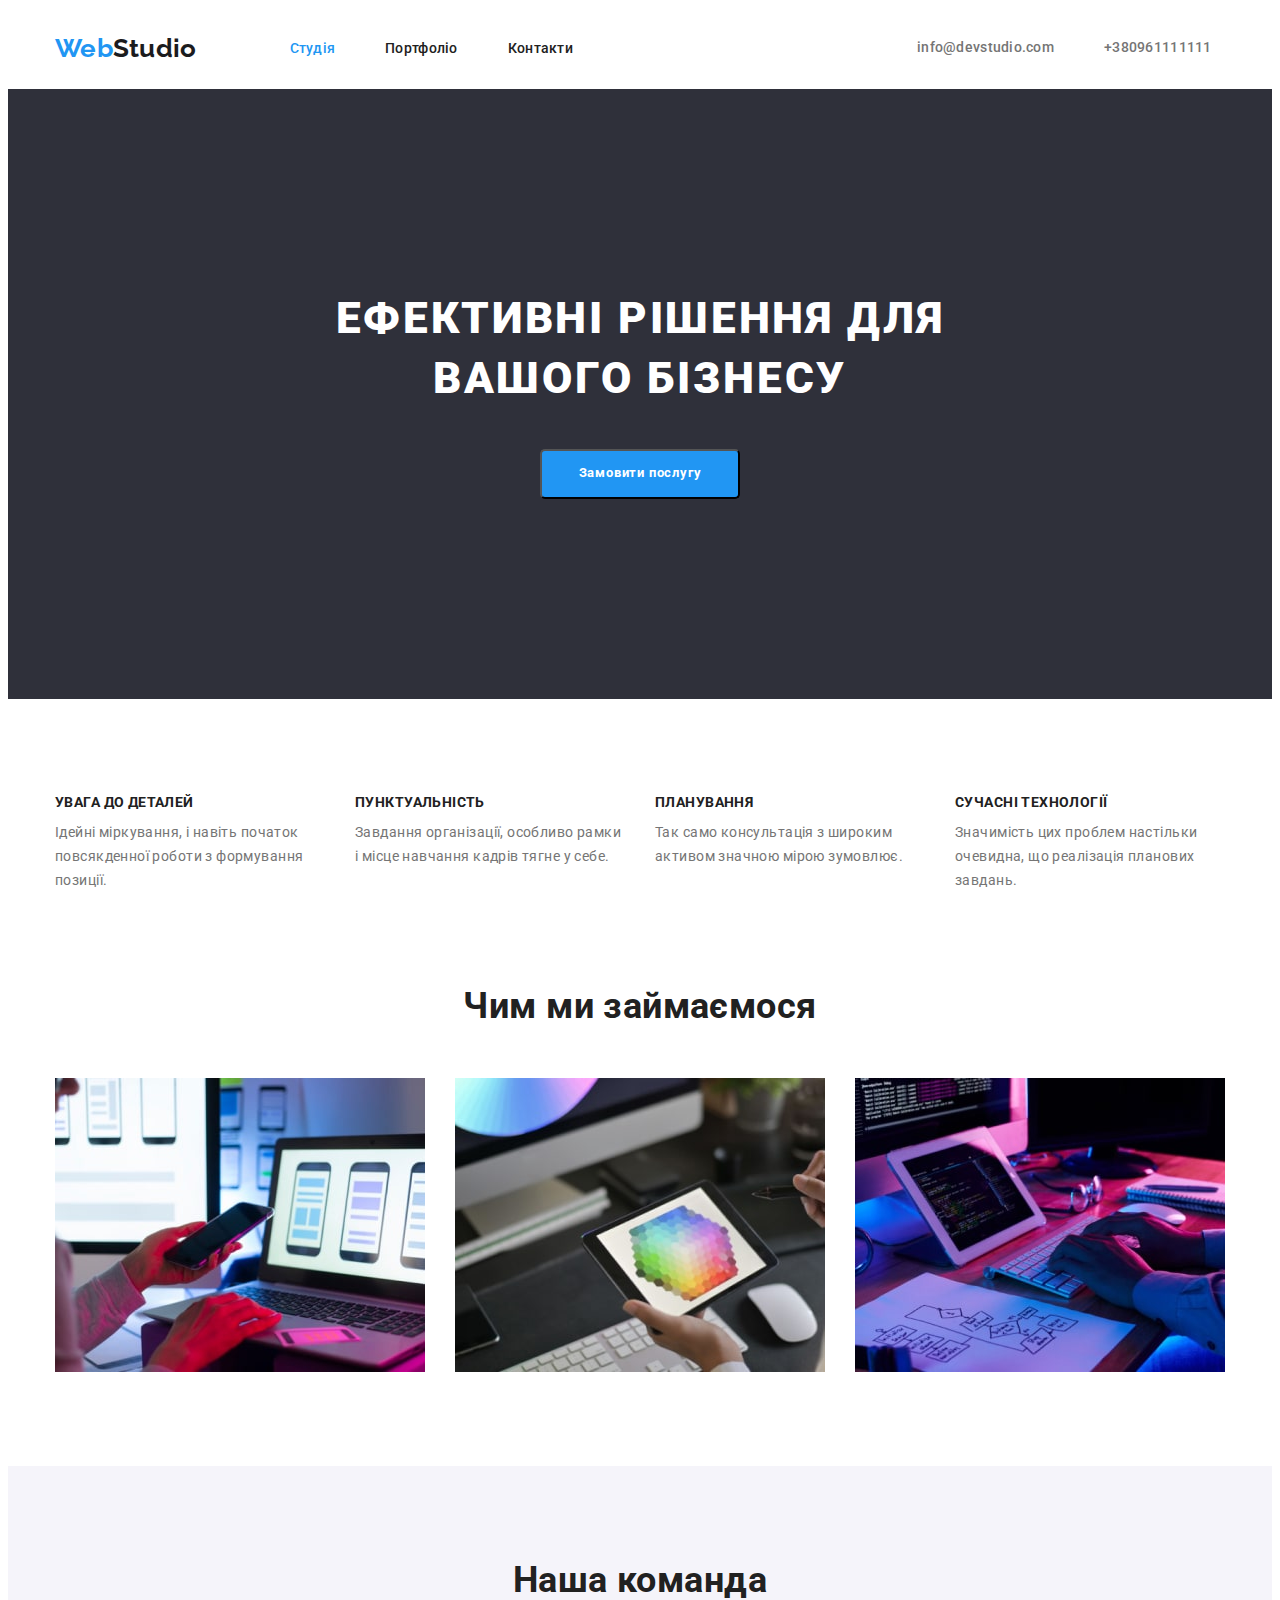
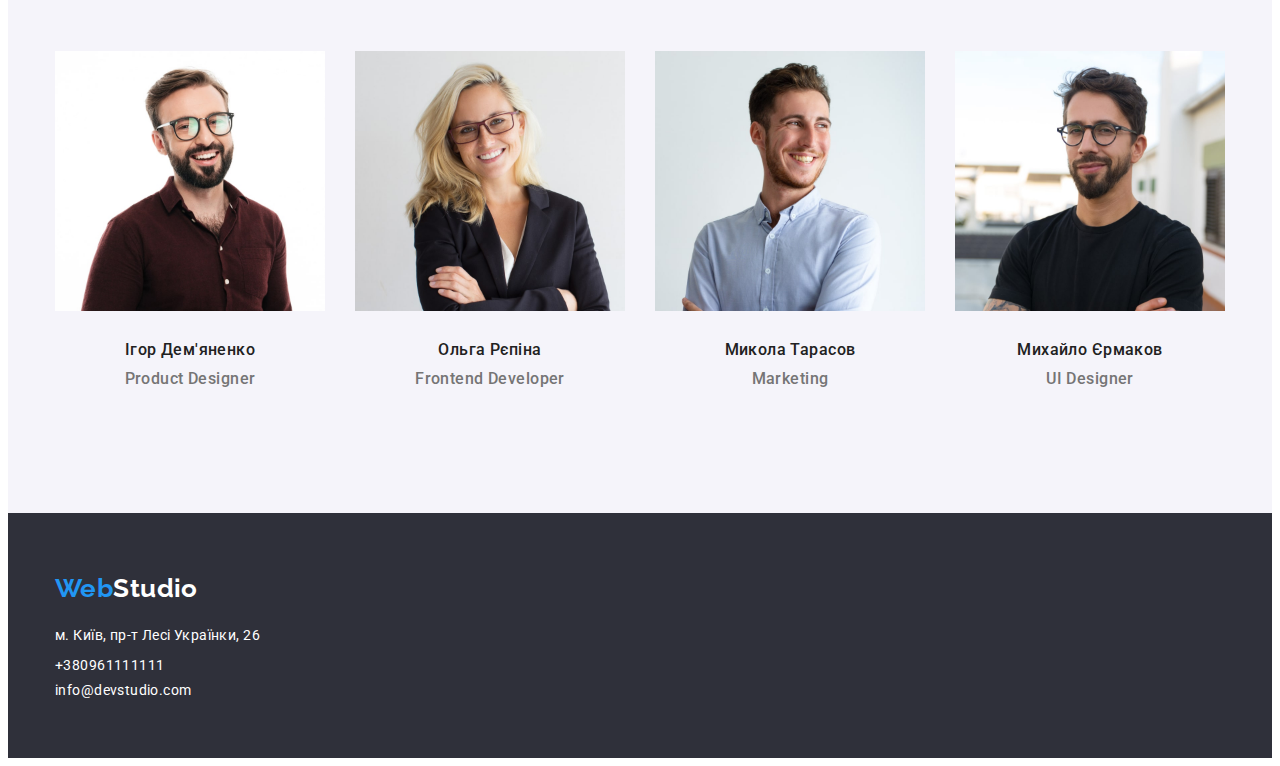
==== commit 77ab8e9d: "summar" ====
--- a/index.html
+++ b/index.html
@@ -82,8 +82,8 @@
         </div>
     </section>
 
-    <section class="section">
-        <div class="container com">
+    <section class="section com">
+        <div class="container">
                 <h2 class="zag-3">Наша команда</h2>
     <div class="section-comanda ">
                 <ul class="comanda">
@@ -123,14 +123,14 @@
 </main>
 <footer class="footer">
     <div class="container">
-        <a class="footer-web link" href="">Web<span class="accent-footer">Studio</span></a>
+        <a class="web link" href="">Web<span class="accent-footer">Studio</span></a>
         <address class="adress">
-            <ul >
-                <li><a class="footer-maps link"
+            <ul class="">
+                <li><a class="maps link"
                         href="https://www.google.com/maps/d/viewer?mid=10uSM3H-mIU3GznYo2szRIEphczw&hl=en_US&ll=50.42732700000001%2C30.538092&z=17">м.
                         Київ, пр-т Лесі Українки, 26</a></li>
-                <li class=""><a class="footer link " href="tel:+380961111111">+380961111111</a></li>
-                <li><a class="footer link " href="mainfo@devstudio.comilto:">info@devstudio.com</a></li>
+                <li><a class="tol link" href="tel:+380961111111">+380961111111</a></li>
+                <li><a class="mol link " href="mainfo@devstudio.comilto:">info@devstudio.com</a></li>
            </ul>
         </address>
     </div>
--- a/css/style.css
+++ b/css/style.css
@@ -59,7 +59,7 @@
 }
 
 .container {
-    width: 1230px;
+    width: 1200px;
     margin: 0 auto;
     padding-left: 15px;
     padding-right: 15px;
@@ -193,17 +193,14 @@
     display: block;
     margin: 0 auto;
 }
-.hero-but {
-    width: 152px;
-    height: 30px;
-    background-color:var(--mol-color);
-}
 
 .hero-but {
     font-family: Roboto;
     font-weight: 700;
     line-height: 1.87;
     letter-spacing: 0.06em;
+    width: 200px;
+    height: 50px;
     color:var(--mail-color);
     cursor:pointer;
     display:block;
@@ -211,6 +208,7 @@
     text-align: center;
     margin-top: 40px;
     border-radius: 5px;
+    background-color: var(--mol-color);
 }
 .hero-but:active{color:var(--mol-color);
 }
@@ -269,6 +267,8 @@
 }
 
 /*-----section comanda4-----*/
+
+
 .com{background-color: #F5F4FA;;}
 
 
@@ -345,41 +345,43 @@
     margin: 0 auto;
     margin-bottom: 20px; 
     gap: 8px;
+}
+
+.button-aktiv {
+    font-family: 'Roboto';
+    font-weight: 500;
+    font-size: 16px;
+    line-height: 1.62;
+padding-top: 6px;
+    padding-bottom: 6px;
+    padding-left: 22px;
+    padding-right: 22px;
+    align-items: center;
+    color:var(--mail-color);
+    cursor: pointer;
+}
+.button-aktiv:hover,
+.button-aktiv:focus{color:var(--mol-color);}
+
+.button-aktiv {
+    background-color:var(--focus-color);
+
+}
+
+.button-link{ background:var(--mail-color);}
+.button-link {
+    display: block;
+    font-family: 'Roboto';
+    font-weight: 500;
+    font-size: 16px;
+    line-height: 1.62;
     padding-top: 6px;
     padding-bottom: 6px;
     padding-left: 22px;
     padding-right: 22px;
-}
-
-.button-aktiv {
-    font-family: 'Roboto';
-    font-weight: 500;
-    font-size: 16px;
-    line-height: 1.62;
-    width:68px;
-    height: 26px;
-    text-align: center;
-    color:var(--mail-color);
+    align-items: center;
     cursor: pointer;
 }
-.button-aktiv:hover,
-.button-aktiv:focus{color:var(--mol-color);}
-
-.button-aktiv {
-    background-color:var(--focus-color);
-
-}
-
-.button-link{ background:var(--mail-color);}
-.button-link{
-    font-family: 'Roboto';
-    font-weight: 500;
-    font-size: 16px;
-    line-height: 1.62;
-    min-width:68px;
-    height: 26px;
-    text-align: center;
-    cursor: pointer;}
 
 .button .link:hover,
 .button .link:focus{color: var(--focus-color);}
@@ -404,10 +406,10 @@
     padding:215px;
     top: 262px;}
 
-.element-robotu{padding: 24px;
-border:1px solid rgba(236, 236, 236, 1);
-}
-
+.element-robotu {
+    padding: 20px;
+    border: 1px solid rgba(236, 236, 236, 1);
+}
 
 
 .robotu-neim {
@@ -426,7 +428,15 @@
 
 /*------footer----*/
 
-
+.footer {
+    display: block;
+    padding-bottom: 60px;
+    padding-top: 60px;
+}
+.footer {
+    color: var(--footer-color);
+    background-color: var(--becgraud-color);
+}
 .accent-footer {
     color: var(--mail-color);
     }
@@ -435,7 +445,7 @@
     cursor: auto;
 }
 
-.footer-web  {
+.web  {
     font-family: Raleway;
     font-weight: 700;
     font-size: 26px;
@@ -443,21 +453,16 @@
     color: var(--mol-color);
     display:block;
     margin-bottom: 20px;
-    padding-top: 60px;
     
     }
-.footer-maps {
+.maps {
     line-height: 1.71;
     display: block;
     color: var(--mail-color);
     margin-bottom: 9px;
 }
-.footer {
-color: var(--footer-color);
-background-color: var(--becgraud-color);}
-
-.adress{padding-bottom: 60px;}
-
-.footer
-{display: block;
-margin-bottom: 9px;}+.tol {display: block;
+    color: var(--mail-color);
+    margin-bottom: 9px;
+}
+.mol{color: var(--mail-color);}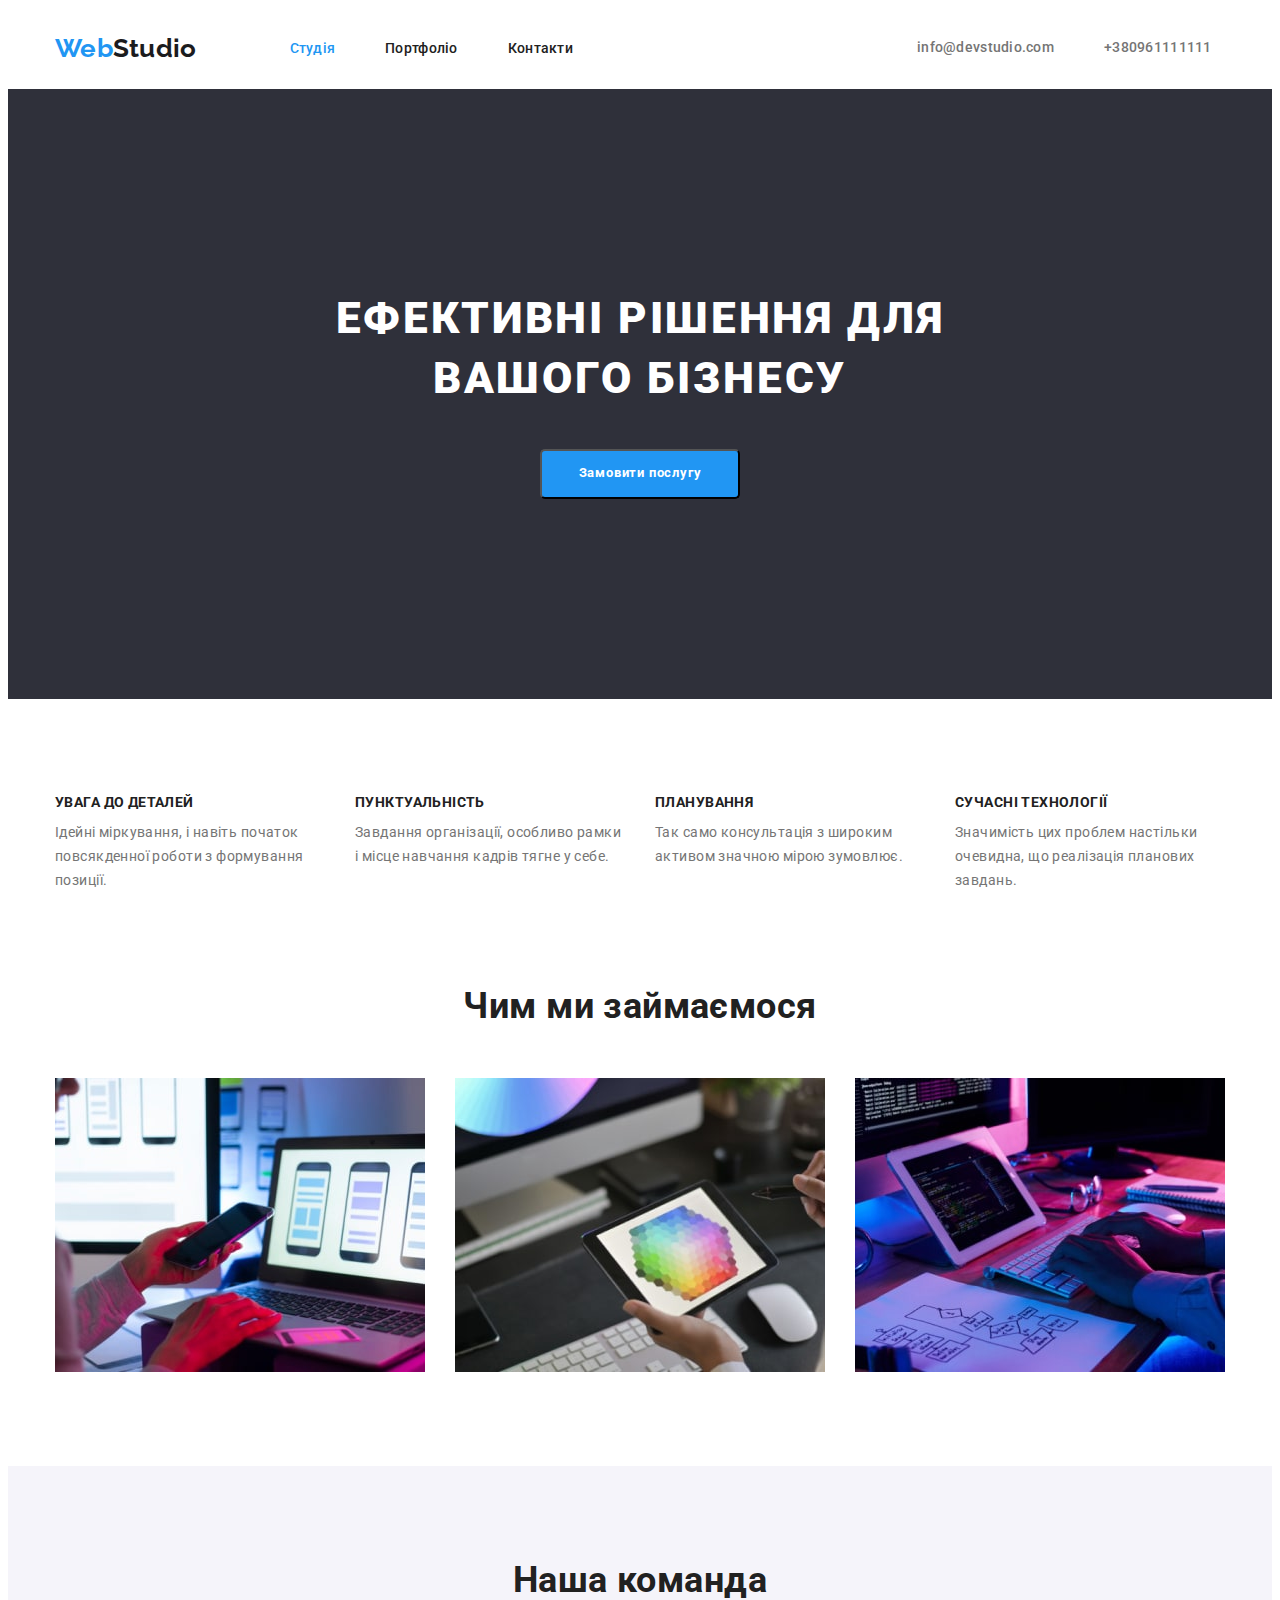
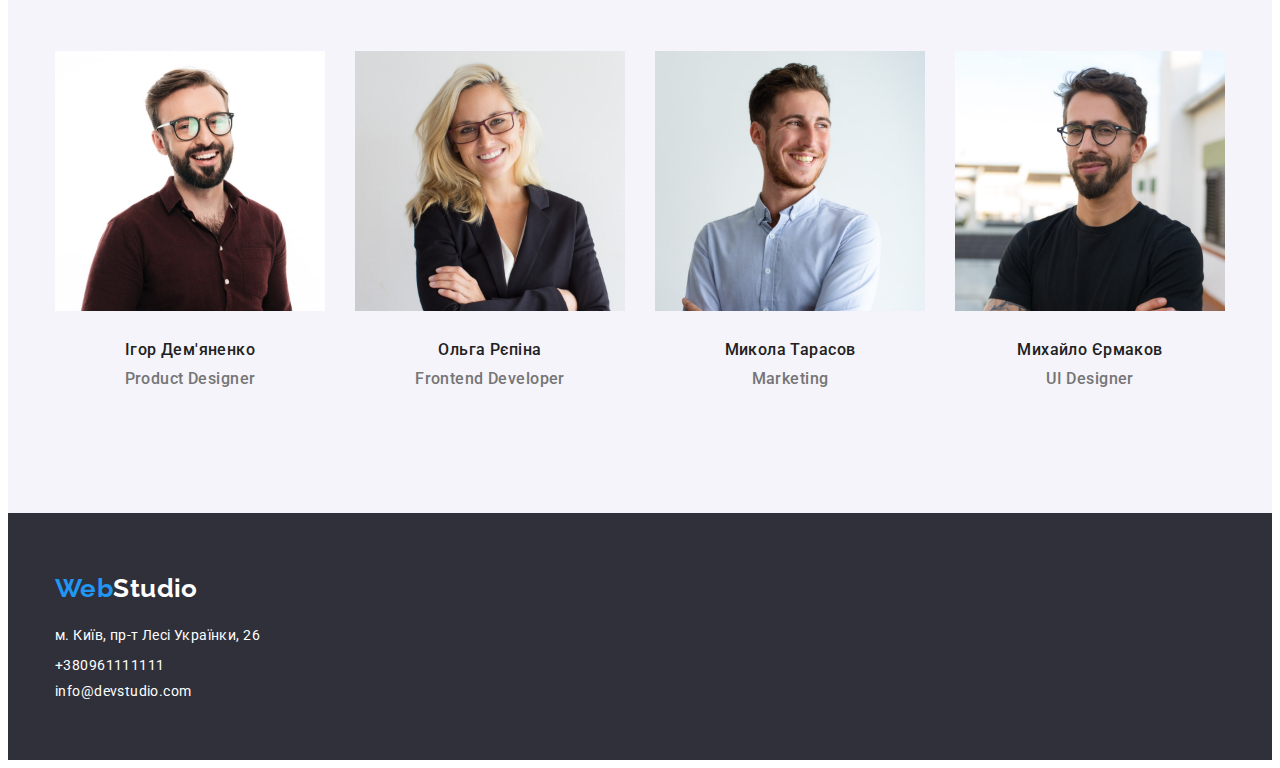
==== commit f7ed0662: "summar" ====
--- a/index.html
+++ b/index.html
@@ -125,12 +125,12 @@
     <div class="container">
         <a class="web link" href="">Web<span class="accent-footer">Studio</span></a>
         <address class="adress">
-            <ul class="">
-                <li><a class="maps link"
+            <ul>
+                <li class="mol"><a class="maps link"
                         href="https://www.google.com/maps/d/viewer?mid=10uSM3H-mIU3GznYo2szRIEphczw&hl=en_US&ll=50.42732700000001%2C30.538092&z=17">м.
                         Київ, пр-т Лесі Українки, 26</a></li>
-                <li><a class="tol link" href="tel:+380961111111">+380961111111</a></li>
-                <li><a class="mol link " href="mainfo@devstudio.comilto:">info@devstudio.com</a></li>
+                <li class="mol"><a class="tol link" href="tel:+380961111111">+380961111111</a></li>
+                <li class="mol"><a class="mal link " href="mainfo@devstudio.comilto:">info@devstudio.com</a></li>
            </ul>
         </address>
     </div>
--- a/css/style.css
+++ b/css/style.css
@@ -341,36 +341,12 @@
 
 .button {
     display: flex;
-    align-items: center;
-    margin: 0 auto;
-    margin-bottom: 20px; 
+    justify-content: center;
+    margin-bottom: 50px; 
     gap: 8px;
 }
 
 .button-aktiv {
-    font-family: 'Roboto';
-    font-weight: 500;
-    font-size: 16px;
-    line-height: 1.62;
-padding-top: 6px;
-    padding-bottom: 6px;
-    padding-left: 22px;
-    padding-right: 22px;
-    align-items: center;
-    color:var(--mail-color);
-    cursor: pointer;
-}
-.button-aktiv:hover,
-.button-aktiv:focus{color:var(--mol-color);}
-
-.button-aktiv {
-    background-color:var(--focus-color);
-
-}
-
-.button-link{ background:var(--mail-color);}
-.button-link {
-    display: block;
     font-family: 'Roboto';
     font-weight: 500;
     font-size: 16px;
@@ -380,6 +356,29 @@
     padding-left: 22px;
     padding-right: 22px;
     align-items: center;
+    color:var(--mail-color);
+    cursor: pointer;
+}
+.button-aktiv:hover,
+.button-aktiv:focus{color:var(--mol-color);}
+
+.button-aktiv {
+    background-color:var(--focus-color);
+
+}
+
+.button-link{ background:var(--mail-color);}
+.button-link {
+    display: block;
+    font-family: 'Roboto';
+    font-weight: 500;
+    font-size: 16px;
+    line-height: 1.62;
+    padding-top: 6px;
+    padding-bottom: 6px;
+    padding-left: 22px;
+    padding-right: 22px;
+    align-items: center;
     cursor: pointer;
 }
 
@@ -459,10 +458,13 @@
     line-height: 1.71;
     display: block;
     color: var(--mail-color);
-    margin-bottom: 9px;
-}
-.tol {display: block;
+}
+.tol {
+    line-height:1.14;
     color: var(--mail-color);
-    margin-bottom: 9px;
-}
-.mol{color: var(--mail-color);}+}
+.mal{line-height: 1.14;
+    color: var(--mail-color);}
+
+.mol:nth-child(2){margin-bottom: 9px;}
+.mol:first-child{margin-bottom: 9px;}